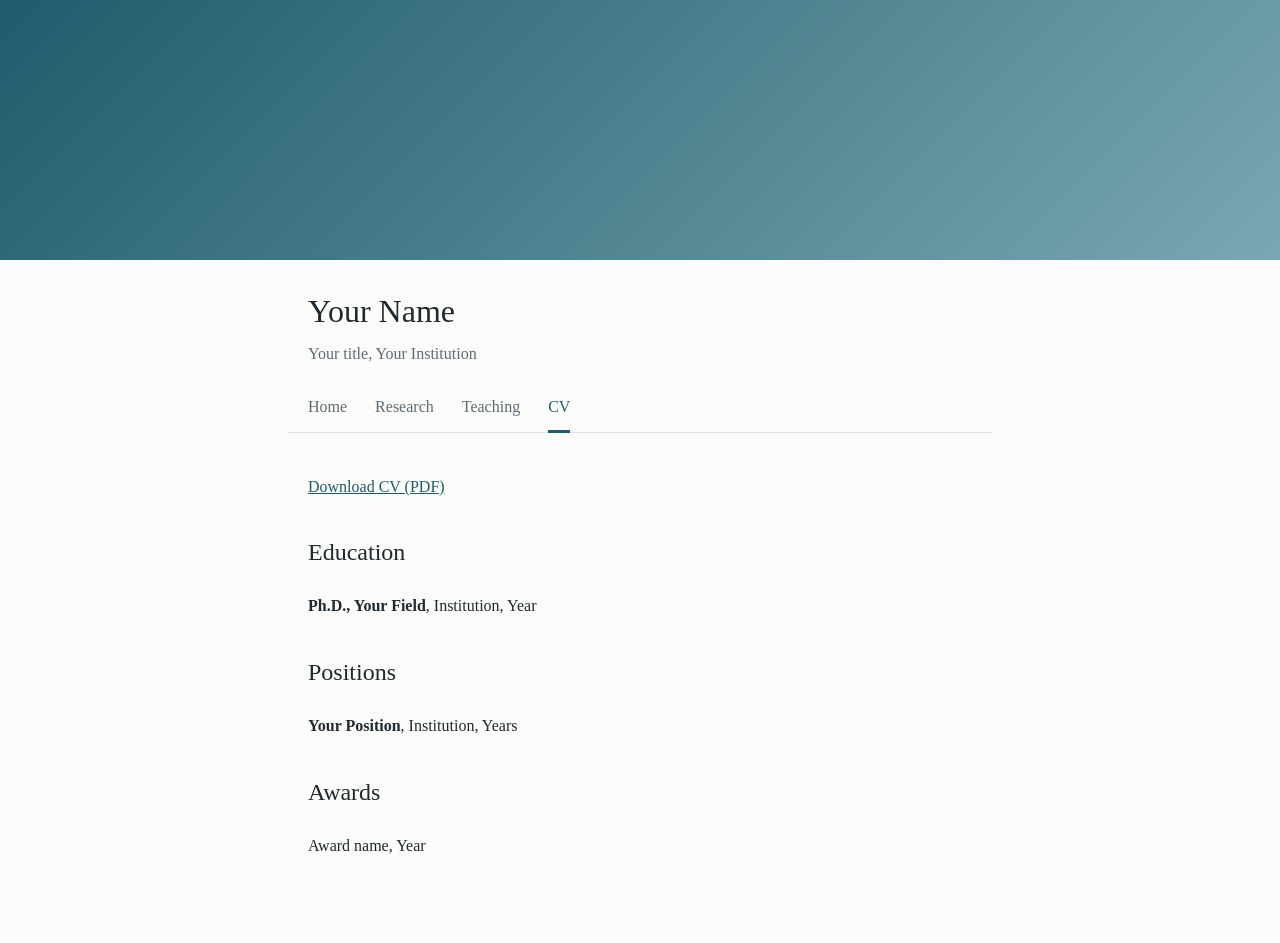
==== cv.html @ 29f8c6f6 "Add files via upload" ====
<!DOCTYPE html>
<html lang="en">
<head>
  <meta charset="utf-8">
  <meta name="viewport" content="width=device-width, initial-scale=1">
  <title>CV | Your Name</title>
  <link rel="stylesheet" href="style.css">
</head>
<body>
  <div class="banner" role="img" aria-label="Header image"></div>

  <div class="site-title">
    <h1>Your Name</h1>
    <p>Your title, Your Institution</p>
  </div>

  <nav>
    <a href="index.html">Home</a>
    <a href="research.html">Research</a>
    <a href="teaching.html">Teaching</a>
    <a href="cv.html" class="active">CV</a>
  </nav>

  <main>
    <p><a href="cv.pdf">Download CV (PDF)</a></p>

    <h2>Education</h2>
    <div class="entry">
      <strong>Ph.D., Your Field</strong>, Institution, Year
    </div>

    <h2>Positions</h2>
    <div class="entry">
      <strong>Your Position</strong>, Institution, Years
    </div>

    <h2>Awards</h2>
    <div class="entry">Award name, Year</div>
  </main>
</body>
</html>
---- style.css ----
:root {
  --bg: #fbfbf9;
  --text: #1f2a30;
  --muted: #5d6b73;
  --accent: #1f5c6b;
  --line: #dde3e5;
  --header-height: 260px;
}

* { box-sizing: border-box; }

body {
  margin: 0;
  font-family: Georgia, "Times New Roman", serif;
  line-height: 1.7;
  color: var(--text);
  background: var(--bg);
}

/* ---- Header picture: replace images/header.jpg to change it ---- */
.banner {
  height: var(--header-height);
  background:
    url("images/header.jpg") center / cover no-repeat,
    linear-gradient(135deg, #1f5c6b, #7aa7b3);
}

/* ---- Name + tabs ---- */
.site-title {
  max-width: 44rem;
  margin: 0 auto;
  padding: 1.5rem 1.25rem 0;
}
.site-title h1 { margin: 0; font-size: 2rem; font-weight: normal; }
.site-title p { margin: 0.1rem 0 0; color: var(--muted); }

nav {
  max-width: 44rem;
  margin: 1rem auto 0;
  padding: 0 1.25rem;
  display: flex;
  gap: 1.75rem;
  border-bottom: 1px solid var(--line);
}
nav a {
  padding: 0.6rem 0;
  color: var(--muted);
  text-decoration: none;
  border-bottom: 3px solid transparent;
  margin-bottom: -1px;
}
nav a:hover { color: var(--text); }
nav a.active { color: var(--accent); border-bottom-color: var(--accent); }
nav a:focus-visible, main a:focus-visible { outline: 2px solid var(--accent); outline-offset: 3px; }

/* ---- Content ---- */
main {
  max-width: 44rem;
  margin: 0 auto;
  padding: 1.5rem 1.25rem 4rem;
}
main h2 { font-weight: normal; font-size: 1.5rem; margin-top: 2rem; }
main a { color: var(--accent); }
.entry { margin-bottom: 1.25rem; }
.entry .meta { color: var(--muted); font-size: 0.95rem; }

@media (max-width: 480px) {
  :root { --header-height: 160px; }
  nav { gap: 1.1rem; }
}
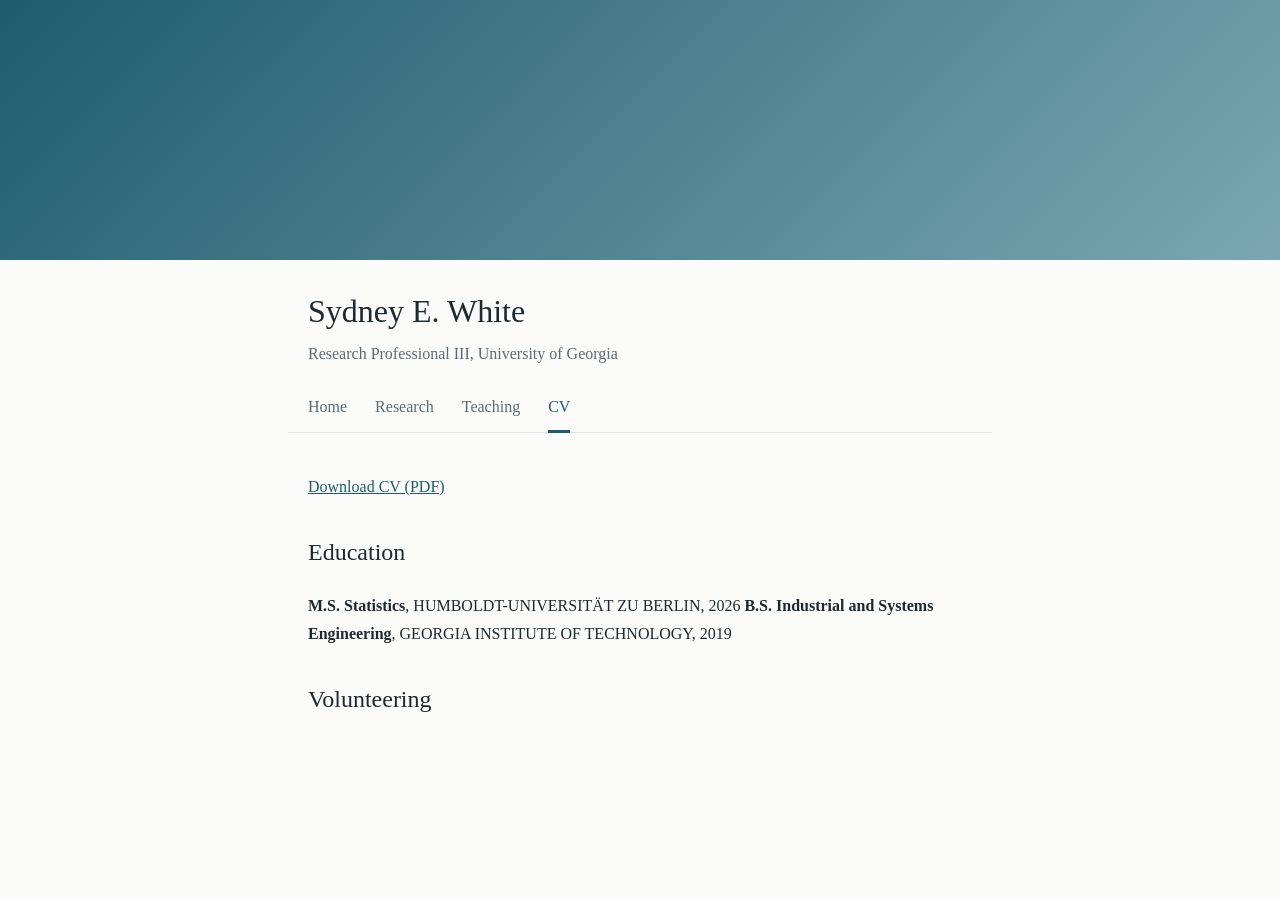
==== commit a8870e34: "Update cv.html" ====
--- a/cv.html
+++ b/cv.html
@@ -3,15 +3,15 @@
 <head>
   <meta charset="utf-8">
   <meta name="viewport" content="width=device-width, initial-scale=1">
-  <title>CV | Your Name</title>
+  <title>CV | Sydney E. White</title>
   <link rel="stylesheet" href="style.css">
 </head>
 <body>
   <div class="banner" role="img" aria-label="Header image"></div>
 
   <div class="site-title">
-    <h1>Your Name</h1>
-    <p>Your title, Your Institution</p>
+    <h1>Sydney E. White</h1>
+    <p>Research Professional III, University of Georgia</p>
   </div>
 
   <nav>
@@ -26,16 +26,15 @@
 
     <h2>Education</h2>
     <div class="entry">
-      <strong>Ph.D., Your Field</strong>, Institution, Year
+      <strong>M.S. Statistics</strong>, HUMBOLDT-UNIVERSITÄT ZU BERLIN, 2026
+      <strong>B.S. Industrial and Systems Engineering</strong>, GEORGIA INSTITUTE OF TECHNOLOGY, 2019
     </div>
 
-    <h2>Positions</h2>
+    <h2>Volunteering</h2>
     <div class="entry">
-      <strong>Your Position</strong>, Institution, Years
+     
     </div>
 
-    <h2>Awards</h2>
-    <div class="entry">Award name, Year</div>
   </main>
 </body>
 </html>
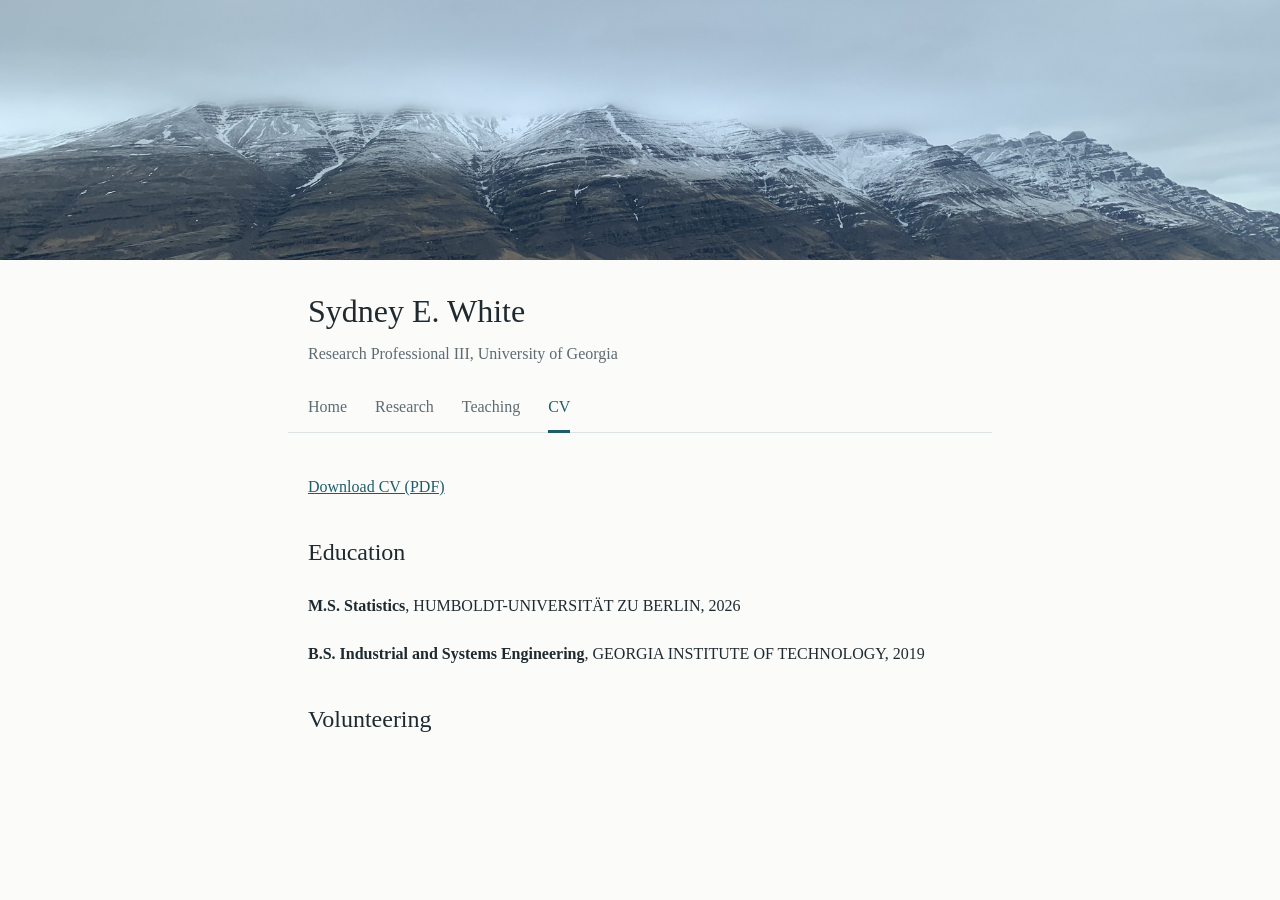
==== commit d079f393: "Update cv.html" ====
--- a/cv.html
+++ b/cv.html
@@ -27,9 +27,11 @@
     <h2>Education</h2>
     <div class="entry">
       <strong>M.S. Statistics</strong>, HUMBOLDT-UNIVERSITÄT ZU BERLIN, 2026
+    </div>
+    <div class="entry">
       <strong>B.S. Industrial and Systems Engineering</strong>, GEORGIA INSTITUTE OF TECHNOLOGY, 2019
     </div>
-
+      
     <h2>Volunteering</h2>
     <div class="entry">
      
